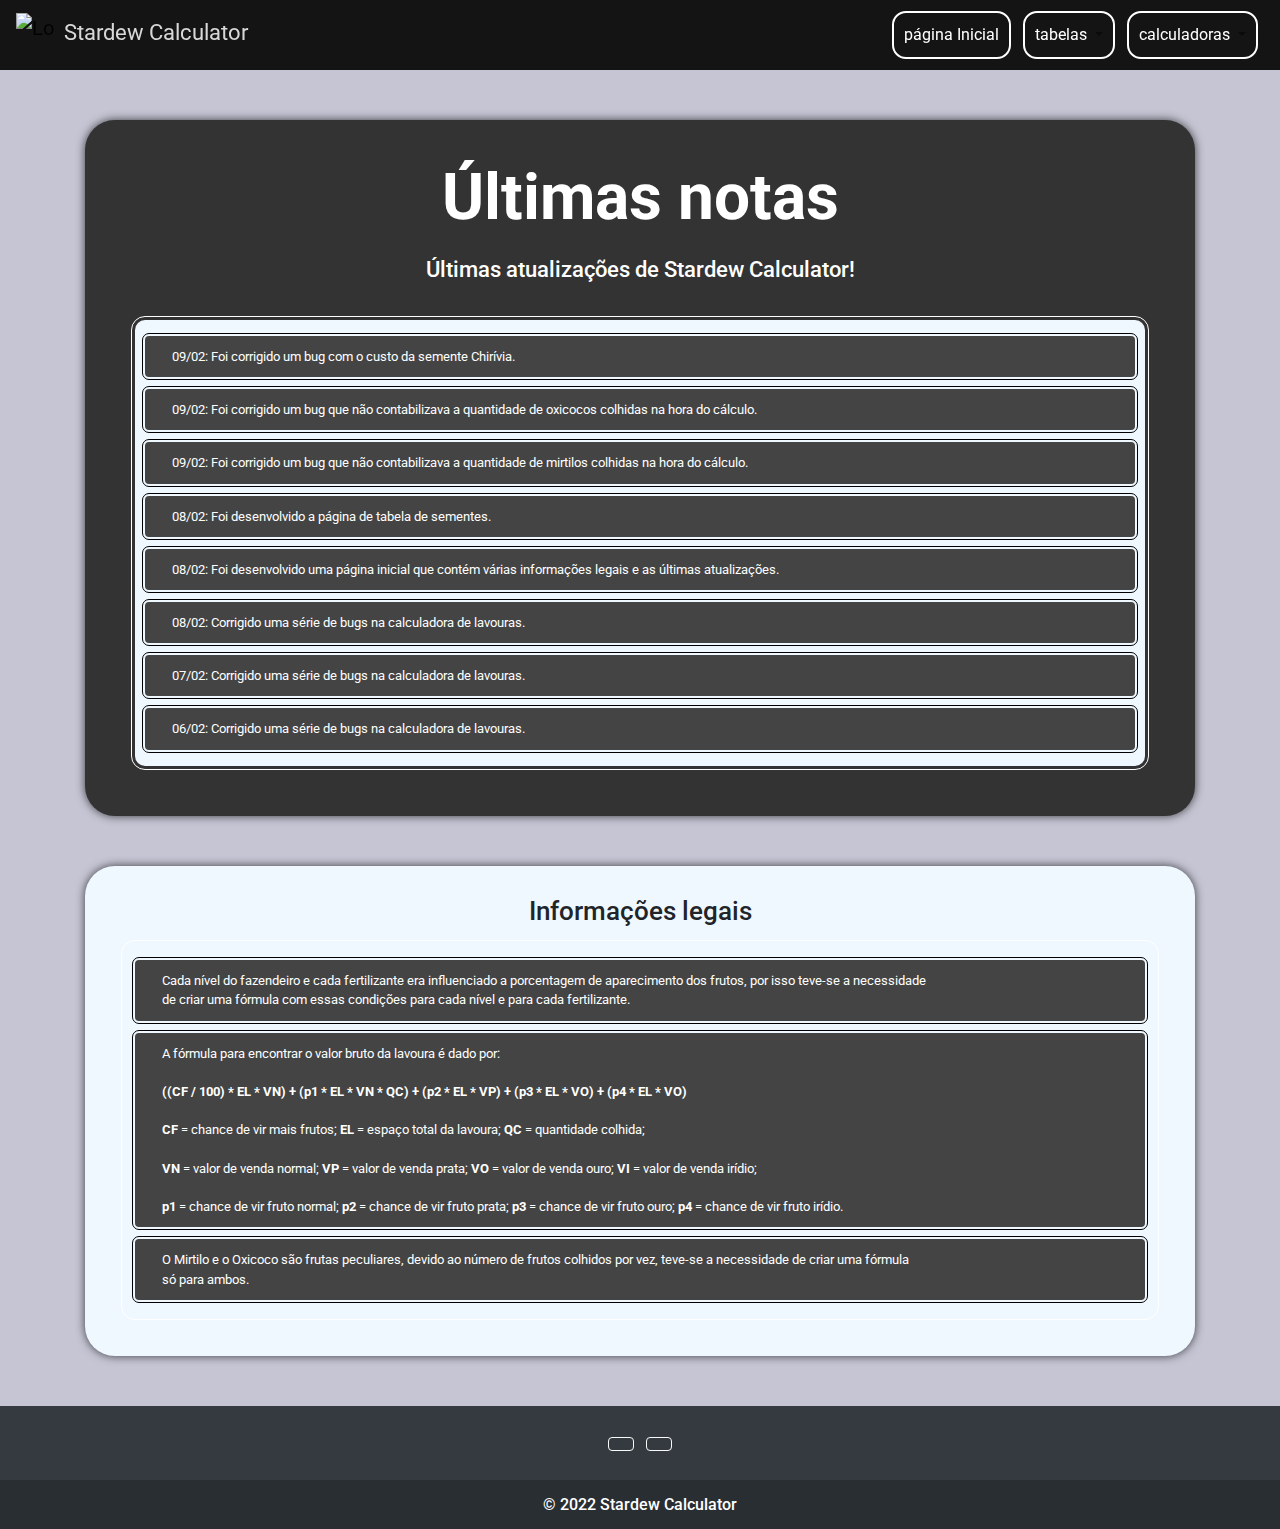
==== index.html @ a1c20a26 "Initial commit" ====
<!doctype html>

<html lang="pt-br">

  <head>

    <title>Página inicial</title>

    <!-- Required meta tags -->
    <meta charset="utf-8">
    <meta name="viewport" content="width=device-width, initial-scale=1, shrink-to-fit=no">
    <meta name="author" content="Samuel Augusto">
    <meta http-equiv="content-language" content="pt-br">
    <meta name="copyright" content="© 2022 Stardew Calculator">
    <meta name="description" content="Informações e últimas notas sobre Stardew Calculator.">
    <meta name="rating" content="general">

    <!-- Bootstrap CSS -->
    <link rel="stylesheet" href="https://stackpath.bootstrapcdn.com/bootstrap/4.3.1/css/bootstrap.min.css" integrity="sha384-ggOyR0iXCbMQv3Xipma34MD+dH/1fQ784/j6cY/iJTQUOhcWr7x9JvoRxT2MZw1T" crossorigin="anonymous">
    <link rel="preconnect" href="https://fonts.googleapis.com">
    <link rel="preconnect" href="https://fonts.gstatic.com" crossorigin>
    <link href="https://fonts.googleapis.com/css2?family=Mochiy+Pop+P+One&family=Mukta:wght@500&family=Roboto:wght@300;400;700&family=Spartan:wght@400;600&display=swap" rel="stylesheet">
    <link rel="shortcut icon" href="https://data.apkshub.com/89/com.chucklefish.stardewvalley/1.3.36.104/icon.png" type="image/x-icon">
    <link rel="stylesheet" href="./texts.css">
    <link rel="stylesheet" href="./components.css">
    <link rel="stylesheet" href="./style.css">

  </head>

  <body onLoad="fundo()">

    <header>

      <nav class="navbar navbar-expand-lg navbar-light" id="navbar">
  
          <a class="navbar-brand" href="#">
  
              <img src="https://data.apkshub.com/89/com.chucklefish.stardewvalley/1.3.36.104/icon.png" alt="Logo galinha" width="38" height="38" class="d-inline-block" id="brandimg"><span id="brandtext">Stardew Calculator</span> 
              
          </a>
  
            <div>
  
              <button class="navbar-toggler" type="button" data-toggle="collapse" data-target="#conteudoNavbarSuportado" aria-controls="conteudoNavbarSuportado" aria-expanded="false" aria-label="Alterna navegação">
                  
                  <span class="navbar-toggler-icon"></span>
  
              </button>
              
              <div class="collapse navbar-collapse " id="conteudoNavbarSuportado">
  
                  <ul class="navbar-nav mr-auto">
  
                    <li class="nav-item active">
  
                      <a class="nav-link" href="index.html"><span class="textnav">página Inicial</span></a>
  
                    </li>
  
                    <li class="nav-item dropdown">
                        
                      <a class="nav-link dropdown-toggle" href="#" id="navbarDropdown" role="button" data-toggle="dropdown" aria-haspopup="true" aria-expanded="false">
  
                          <span class="textnav">tabelas</span>  
  
                      </a>
  
                      <div class="dropdown-menu" aria-labelledby="navbarDropdown">
  
                        <a class="dropdown-item" href="tabelaSemente.html">Sementes
                              
                           </script>
  
                        </a>
  
                        <a class="dropdown-item disabled" href="#">Vinhos</a>
  
                        <a class="dropdown-item disabled" href="#">Itens de animais</a>
  
                      </div>
  
                    </li>
  
                    <li class="nav-item dropdown">
                        
                      <a class="nav-link dropdown-toggle" href="#" id="navbarDropdown" role="button" data-toggle="dropdown" aria-haspopup="true" aria-expanded="false">
  
                          <span class="textnav">calculadoras</span> 
  
                      </a>
  
                      <div class="dropdown-menu" aria-labelledby="navbarDropdown">
  
                        <a class="dropdown-item" href="lavouras.html">Lavouras</a>
  
                        <a class="dropdown-item disabled" href="#">Adega</a>
  
                        <a class="dropdown-item disabled" href="#">Artesão</a>
  
                      </div>
  
                    </li>
  
                  </ul>
  
              </div>
  
          </div>
          
      </nav>
  
    </header>
  
  <!-- ---------------------------------------------------------------------------------------------- -->
  
    <main>
    
      <div class="container">
      
        <div id="box-title">
        
          <h1>Últimas notas</h1>
        
          <h2 id="box-text">Últimas atualizações de Stardew Calculator!</h2>

          <div class="box-release">

            <div class="input-group">

                <span class="input-group-text" id="inputRelease1"><p class="paragraph-box">09/02: Foi corrigido um bug com o custo da semente Chirívia.</p></span>

                <span class="input-group-text" id="inputRelease1"><p class="paragraph-box">09/02: Foi corrigido um bug que não contabilizava a quantidade de oxicocos colhidas na hora do cálculo.</p></span>

                <span class="input-group-text" id="inputRelease1"><p class="paragraph-box">09/02: Foi corrigido um bug que não contabilizava a quantidade de mirtilos colhidas na hora do cálculo.</p></span>

                <span class="input-group-text" id="inputRelease1"><p class="paragraph-box">08/02: Foi desenvolvido a página de tabela de sementes.</p></span>

                <span class="input-group-text" id="inputRelease1"><p class="paragraph-box">08/02: Foi desenvolvido uma página inicial que contém várias informações legais e as últimas atualizações.</p></span>

                <span class="input-group-text" id="inputRelease2"><p class="paragraph-box">08/02: Corrigido uma série de bugs na calculadora de lavouras.</p></span>

                <span class="input-group-text" id="inputRelease3"><p class="paragraph-box">07/02: Corrigido uma série de bugs na calculadora de lavouras.</p></span>

                <span class="input-group-text" id="inputRelease3"><p class="paragraph-box">06/02: Corrigido uma série de bugs na calculadora de lavouras.</p></span>
              
            </div>
            
          </div>
        
        </div>

        <div id="box-section-home">

          <h3>Informações legais</h3>  

          <div class="box-release">

            <div class="input-group">

              <span class="input-group-text" id="inputRelease3"><p class="paragraph">Cada nível do fazendeiro e cada fertilizante era influenciado a porcentagem de aparecimento dos frutos, por isso teve-se a necessidade <br>
              de criar uma fórmula com essas condições para cada nível e para cada fertilizante. </p></span>

              <span class="input-group-text" id="inputRelease1"><p class="paragraph">A fórmula para encontrar o valor bruto da lavoura é dado por: <br><br> <strong> ((CF / 100) * EL * VN) + (p1 * EL * VN * QC) + (p2 * EL * VP)  + (p3 * EL * VO) + (p4 * EL * VO)</strong> <br><br>
              <strong>CF</strong> = chance de vir mais frutos; <strong>EL</strong> = espaço total da lavoura; <strong>QC</strong> = quantidade colhida; <br><br>
              <strong>VN</strong> = valor de venda normal; <strong>VP</strong> = valor de venda prata; <strong>VO</strong> = valor de venda ouro; <strong>VI</strong> = valor de venda irídio; <br><br>
              <strong>p1</strong> = chance de vir fruto normal; <strong>p2</strong> = chance de vir fruto prata; <strong>p3</strong> = chance de vir fruto ouro; <strong>p4</strong> = chance de vir fruto irídio. <br>
              </p></span>

              <span class="input-group-text" id="inputRelease3"><p class="paragraph">O Mirtilo e o Oxicoco são frutas peculiares, devido ao número de frutos colhidos por vez, teve-se a necessidade de criar uma fórmula <br>
              só para ambos.</p></span>

            </div>
            
          </div>

        </div>

      </div>
    
    </main>
  
  <!-- ---------------------------------------------------------------------------------------------- -->
  
    <!-- Rodapé -->
    
    <footer class="bg-dark text-center text-white">

      <!-- Grid container -->
    
      <div class="container p-4 pb-0">
      
        <!-- Section: Social media -->
      
        <section>
        
          <!-- Linkedin -->
        
          <a class="btn btn-outline-light btn-floating m-1" href="https://www.linkedin.com/in/samuel-augusto-0462b1231/" role="button"
        
            ><i class="fab fa-linkedin-in"></i

          ></a>
            
          <!-- Github -->
            
          <a class="btn btn-outline-light btn-floating m-1" href="https://github.com/thisissamuca?tab=repositories" role="button"
            
            ><i class="fab fa-github"></i
            
          ></a>
            
        </section>
      
        <!-- Section: Social media -->
      
      </div>
    
      <!-- Grid container -->
    
      <!-- Copyright -->
    
      <div class="text-center" style="background-color: rgba(0, 0, 0, 0.2);">
      
        <h4>© 2022 Stardew Calculator</h4>
      
      </div>
    
      <!-- Copyright -->
      
    </footer>

    <!-- Optional JavaScript -->
    <!-- jQuery first, then Popper.js, then Bootstrap JS -->
    <script src="https://code.jquery.com/jquery-3.3.1.slim.min.js" integrity="sha384-q8i/X+965DzO0rT7abK41JStQIAqVgRVzpbzo5smXKp4YfRvH+8abtTE1Pi6jizo" crossorigin="anonymous"></script>
    <script src="https://cdnjs.cloudflare.com/ajax/libs/popper.js/1.14.7/umd/popper.min.js" integrity="sha384-UO2eT0CpHqdSJQ6hJty5KVphtPhzWj9WO1clHTMGa3JDZwrnQq4sF86dIHNDz0W1" crossorigin="anonymous"></script>
    <script src="https://stackpath.bootstrapcdn.com/bootstrap/4.3.1/js/bootstrap.min.js" integrity="sha384-JjSmVgyd0p3pXB1rRibZUAYoIIy6OrQ6VrjIEaFf/nJGzIxFDsf4x0xIM+B07jRM" crossorigin="anonymous"></script>
    <script src="https://kit.fontawesome.com/860a76a2c2.js" crossorigin="anonymous"></script>
    <script src="./script.js"></script>

  </body>

</html>
---- texts.css ----
/* Gerais */

/* ------------------------------------------------------------------------------- */

/* TEXTO LINKS NAVBAR*/

ul a {
    font-size: 1rem;
}

/* TEXTOS NAVBAR */

.textnav {
    color: white;
}

.textnav:hover {
    color: black;
}

/* TEXTO LOGO */

#brandtext {
    font-size: 1.4rem;
    margin-left: 10px;
    color: rgb(216, 216, 216);
}

/* ------------------------------------------------------------------------------- */

/* TÍTULO CALCULADORA */

h1 {
    font-size: 4rem;
    font-weight: bold;
    color: white;
    margin: 0;
    padding: 0;
}

/* TEXTO CALCULADORA */

#box-text {
    font-size: 1.4rem;
    color: white;
}

/* TEXTO AUXILIAR */

.paragraph-box {
    color: white;
    font-size: .8rem;
    text-align: center;
    font-style: normal;
}

.paragraph {
    color: white;
    font-size: .8rem;
    text-align: start;
    font-style: normal;
}

/* ------------------------------------------------------------------------------- */

/* TITULO DAS CAIXAS */

h2 {
    text-align: center;
    font-size: 1.6rem;
}

h3 {
    text-align: center;
    font-size: 1.6rem;
}

/* ------------------------------------------------------------------------------- */

/* TEXTO DOS CAMPOS DE ENTRADA E SAIDA */

.input-group-text {
    font-size: auto;
}

p {
    margin: 0px 0px 0px 10px;
    padding: 5px;
    text-align: center;
    font-style: italic;
}

/* ------------------------------------------------------------------------------- */

/* TEXTO FOOTER */

h4 {
    font-size: 1rem;
    justify-content: center;
    text-align: center;
    align-items: center;
    padding: 15px;
}
---- components.css ----
/* Gerais */

/* ------------------------------------------------------------------------------- */

/* CAMPOS NAVBAR */

li {
    border-radius: 10px;
    outline: 2px solid white;
    outline-offset: 2px;
    margin: 5px 10px 5px 10px;
}

li:hover {
    transition: .8s;
    background-color: white;
}

/* ------------------------------------------------------------------------------- */

/* Image logo Navbar */

#brandimg {
    margin-bottom: 6px;
}

/* ------------------------------------------------------------------------------- */

/* Caixa do título */

#box-title {
    display: grid;
    grid-gap: 1.2rem;
    align-content: center;
    text-align: center;
    padding: 2.5rem;
    margin: 120px 0px 50px 0px;
    border-radius: 30px;
    background-color: #333;
    box-shadow: 0px 0px 10px rgba(0, 0, 0, 0.70)
}

/* ------------------------------------------------------------------------------- */

/* CAIXA COM CONTEÚDO (CALCULADORAS) */

#box-section {
    background-color: rgba(164, 252, 255, 0.877);
    padding: 30px;
    border-radius: 30px;
    margin: 0px 0px 50px 0px;
    box-shadow: 0px 0px 10px rgba(0, 0, 0, 0.70);
}

/* CAIXA COM CONTEÚDO (PÁGINAS INICIAL) */

#box-section-home {
    background-color: aliceblue;
    padding: 30px;
    border-radius: 30px;
    margin: 0px 0px 50px 0px;
    box-shadow: 0px 0px 10px rgba(0, 0, 0, 0.70);

}

/* ------------------------------------------------------------------------------- */

/* BOTÃO CALCULAR */

.botao {
    text-align: center;
}

button {
    justify-content: center;
    align-items: center;
    text-align: center;
    width: 60%;
}

button:hover {
    transition: .6s;
}

/* ------------------------------------------------------------------------------- */

/* Campos de Saida */

#inputGroupDay, #inputGroupProfission1, #inputGroupProfession1, #inputGroupProfission2, #inputGroupSeed, #inputGroupLevelCultivo, 
#inputGroupFertilizante, #inputGroupRetentor, #inputGroupFoliar {
    min-width: 50%;
    max-width: 79%;
    text-align: center;
    margin-left: 10px;
}

.input-group-text {
    justify-content: space-between;
}

/* ------------------------------------------------------------------------------- */

/* Modal */

.modal-header {
    display: block;
    justify-content: center;
}

.modal-content {
    border-radius: 30px;
    background-color: rgba(79, 248, 155, 0.95);
    box-shadow: 0px 0px 10px rgba(0, 0, 0, 0.70);
}

.modal-footer {
    display: flex;
    justify-content: center;
}

/* ------------------------------------------------------------------------------- */

/* SOCIAL MEDIA */

.btn {
    transition: .8s;
}

/* ------------------------------------------------------------------------------- */

/* BOTÃO MODAL */

#botao2 {
    background-color: #333;
    border-radius: 10px;
    outline: 1px solid white;
    outline-offset: 3px;
}

#botao2:hover {
    transition: .8s;
    background-color: orangered;
}

/* ------------------------------------------------------------------------------- */

/* TABELA SEMENTES */

thead {
    text-align: center;
    font-weight: bold;
    background-color: #333;
    
}

tr {
    font-size: .95rem;
    text-align: center;
    justify-content: center;
    align-items: center;
    background-color: transparent;
}

th {
    font-size: .8rem;
    font-weight: bolder;
    text-align: center;
    justify-content: center;
    align-items: center;
}

.table {
    border-radius: 30px;
    box-shadow: 0px 0px 10px rgba(0, 0, 0, 0.70);
    margin-bottom: 50px;
    text-align: center;
    justify-content: center;
    align-items: center;
}

/* ------------------------------------------------------------------------------- */
---- style.css ----
/* Gerais */

* {
    box-sizing: border-box;
    margin: 0;
    padding: 0;
    outline: 0;
}
  
html { /*  a cada 1rem será considerado 10px */
  font-size: 62,5%;
}
  
body {
  height: 100vh;
  width: 100vw;
  font-size: 1.1rem;
  font-family: 'Roboto', sans-serif;
  text-rendering: optimizelegibility;
  -webkit-font-smoothing: antialiased;
  background-position: center center;
  background-attachment: scroll;
  background-size: contain;
}

/* ------------------------------------------------------------------------------- */

/* NAVBAR */

header #navbar {
  width: 100%;
  justify-content: space-between;
  overflow:visible;
  background-color: rgba(0, 0, 0, 0.6); /* Large padding which will shrink on scroll (using JS) */
  transition: 0.4s; /* Adds a transition effect when the padding is decreased */
  position: fixed; /* Sticky/fixed navbar */
  top: 0; /* At the top */
  z-index: 99;
  transition: 1s;
}

header #navbar:hover {
  background-color: rgba(0, 0, 0, 0.90);
}

/* ------------------------------------------------------------------------------- */

/* CAMPOS INPUT */

.input-group {
  background-color: aliceblue;
  border-radius: 10px;
  outline: 1px solid white;
  outline-offset: 3px;
  padding: 10px;
  align-content: center;
  justify-content: space-around;
}

/* POSIÇÃO CAMPOS INPUT ENTRADA (CALCULADORAS) */

.entrada {
  margin: 15px;
  padding: 10px;
  border-radius: 20px;
}

/* ------------------------------------------------------------------------------- */

/* CAMPO RELEASE (PÁGINA INICIAL) */

.box-release {
  display: block;
  padding: 10px;
  border-radius: 20px;
}

#inputRelease1, #inputRelease2, #inputRelease3, #inputRelease4, #inputRelease5, #inputRelease6, #inputRelease7,
#inputRelease8, #inputRelease9, #inputRelease10, #inputRelease11, #inputRelease12, #inputRelease13, #inputRelease14,
#inputRelease15, #inputRelease16, #inputRelease17, #inputRelease18, #inputRelease19, #inputRelease20 {
  background-color: #444;
  width: 100%;
  margin: 6px 0px 6px 0px;
  border: 20px;
  outline: 1px solid black;
  outline-offset: 2px;
}

/* ------------------------------------------------------------------------------- */

/* CAMPOS INPUT SAIDA (CALCULADORAS) */

#input1, #input2, #input3, #input4, #input5, #input6, #input7, #input8, #input9, #input10,
#input11, #input12, #input13, #input14, #input15, #input16, #input17, #input18, #input19, #input20,
#input21, #input22, #input23, #input24, #input25, #input26, #input27, #input28, #input29, #input30, #input31 {
  background-color: white;
  border-radius: 10px;
  outline: 1px solid #333;
  outline-offset: 3px;
  padding: 10px;
}

#input1:hover, #input2:hover, #input3:hover, #input4:hover, #input5:hover, #input6:hover, #input7:hover, #input8:hover,
#input9:hover ,#input10:hover, #input11:hover, #input12:hover, #input13:hover, #input14:hover, #input15:hover, #input16:hover,
#input17:hover, #input18:hover, #input19:hover, #input20:hover, #input21:hover, #input22:hover, #input23:hover, #input24:hover, #input25:hover,
#input26:hover, #input27:hover, #input28:hover, #input29:hover, #input30:hover {
  transition: .5s;
  background-color: rgb(127, 252, 102);
}

/* POSIÇÃO CAMPOS INPUT SAIDA (CALCULADORAS)*/

.saida {
  margin: 15px;
  padding: 10px;
  border-radius: 20px;
}

/* ------------------------------------------------------------------------------- */

/* SCROLBAR */

::-webkit-scrollbar {
  width: 10px;
}

::-webkit-scrollbar-track {
  background-color: #333;
}

::-webkit-scrollbar-thumb {
  background-color: white;
  border-radius: 30px;
}

/* ------------------------------------------------------------------------------- */
@media (max-width : 1060) {

  html {
    font-size: 50%;
  }

  header #navbar {
    height: 15vh;
  }

  li {
    border-radius: 10px;
    width: 100px;
    outline: 2px solid white;
    outline-offset: 2px;
    margin: 0px 15px 15px 0px;
    text-align: center;
    justify-content: center;
  }

  ul a {
    font-size: 1.4rem;
  }

  #brandimg {
    width: 35px;
    height: 35px;
    margin-left: 15px;
  }

  .navbar-nav {
    flex-direction: row;
    display: flex;
  }

  .collapse {
    margin-right: 60px;
    margin-bottom: 20px;
    margin-top: 15px;
    height: 20px;
  }

  ul {
    margin-top: 20px;
  }
}

@media (max-width : 884px) {

  .navbar-toggler {
    background-color: orangered;
    width: 50px;
    text-align: center;
    justify-content: center;
    align-items: center;
    position: absolute;
    margin-right: 20px;
    top: 35px;
    right: 0;
  }

  html {
    font-size: 50%;
  }

  header #navbar {
    height: 15vh;
  }

  li {
    border-radius: 10px;
    width: 100px;
    outline: 2px solid white;
    outline-offset: 2px;
    margin: 0px 15px 15px 0px;
    text-align: center;
    justify-content: center;
  }

  .navbar-toggler {
    background-color: orangered;
    width: 50px;
    text-align: center;
    justify-content: center;
    align-items: center;
    position: absolute;
    margin-right: 20px;
    top: 35px;
    right: 0;
  }

  ul a {
    font-size: 1.4rem;
  }

  #brandimg {
    width: 35px;
    height: 35px;
    margin-left: 15px;
  }

  .navbar-nav {
    flex-direction: row;
    display: flex;
  }

  .collapse {
    margin-right: 60px;
    margin-bottom: 20px;
    margin-top: 15px;
    height: 20px;
  }

  ul {
    margin-top: 20px;
  }
}

@media (max-width : 663px) {

  html {
    font-size: 50%;
  }

  .navbar-toggler {
    background-color: orangered;
    width: 50px;
    text-align: center;
    justify-content: center;
    align-items: center;
    position: absolute;
    margin-right: 20px;
    top: 35px;
    right: 0;
  }

  header #navbar {
    height: 20vh;
  }

  #brandimg {
    width: 30px;
    height: 30px;
    margin-left: 15px;
  }

  .navbar-toggler {
    position: absolute;
    margin-right: 20px;
    top: 25px;
    right: 0;
  }
  
  .input-group {
    border-radius: 10px;
    width: 300px;
    outline: 1px solid white;
    outline-offset: 3px;
    margin-left: 60px;
    font-size: 1.4rem;
  }

  #box-title {
    text-align: center;
    margin: 100px 0px 50px 0px;
  }

  #box-section {
    padding: 15px;
    border-radius: 30px;
    margin: 0px 0px 50px 0px;
  }

  #box-section-home {
    padding: 15px;
    border-radius: 30px;
    margin: 0px 0px 50px 0px;
  }

  button {
      width: 70%;
  }

  button:hover {
      transition: .4s;
  }

}

@media (max-width : 531px) {

  header #navbar {
    height: 20vh;
  }

  #brandimg {
    opacity: 0;
  }

  #brandtext {
    opacity: 0;
  }

  .navbar-toggler {
    width: 30px;
    position: absolute;
    margin-right: 20px;
    top: 22px;
    right: 0;
  }

  .input-group {
    width: 400px;
    margin-left: 5px;
  }

  .collapse {
    margin-right: 50px;
    margin-top: 15px;
  }

  ul {
    margin-top: 20px;
  }

  li {
    border-radius: 10px;
    width: 70px;
    outline: 2px solid white;
    outline-offset: 2px;
    margin: 0px 15px 5px 0px;
    text-align: center;
    justify-content: center;
  }

  ul a {
    font-size: .8rem;
  }

  #box-title {
    text-align: center;
    margin: 50px 0px 30px 0px;
  }

  #box-section {
    padding: 15px;
    border-radius: 30px;
    margin: 0px 0px 30px 0px;
  }

  #box-section-home {
    padding: 15px;
    border-radius: 30px;
    margin: 0px 0px 30px 0px;
  }

  button {
      width: 70%;
  }

  button:hover {
      transition: .4s;
  }

}

@media (max-width : 425px) {

  html {
    font-size: 50%;
  }

  #brandimg {
    width: 0px;
    height: 0px;
  }

  #brandtext {
    font-size: 0px;
}

  .input-group {
    border-radius: 10px;
    outline: 1px solid white;
    outline-offset: 3px;
    margin-left: 10px;
    font-size: 1rem;
  } 

  #box-title {
    text-align: center;
    margin: 130px 0px 50px 0px;
  }

  #box-section {
    padding: 15px;
    border-radius: 30px;
    margin: 0px 0px 50px 0px;
  }

  #box-section-home {
    padding: 15px;
    border-radius: 30px;
    margin: 0px 0px 50px 0px;
  }

  button {
      width: 70%;
  }

  button:hover {
      transition: .4s;
  }

  header #navbar {
    height: 15vh;
  }

  li {
    border-radius: 10px;
    width: 100px;
    outline: 2px solid white;
    outline-offset: 2px;
    margin: 0px 18px 0px 0px;
    text-align: center;
    justify-content: center;
    position: absolute;
    top: 50;
    left: 10px;
  }

  .navbar-toggler {
    background-color: orangered;
    width: 30px;
    text-align: center;
    justify-content: center;
    align-items: center;
    position: absolute;
    margin-right: 20px;
    top: 35px;
    right: 0;
  }

  .navbar-nav {
    flex-direction: row;
    display: flex;
  }
}

@media (max-width : 425px) {

  li {
    border-radius: 10px;
    width: 85px;
    outline: 2px solid white;
    outline-offset: 2px;
    margin: 0px 18px 0px 0px;
    text-align: center;
    justify-content: center;
    position: absolute;
    top: 50;
    left: 10px;
  }

  .input-group {
    border-radius: 10px;
    outline: 1px solid white;
    outline-offset: 3px;
    margin-left: -20px;
    font-size: 1rem;
  } 

}

@media (max-width : 320px) {

  .input-group {
    width: 250px;
  }

  li {
    border-radius: 10px;
    width: 65px;
    outline: 2px solid white;
    outline-offset: 2px;
    margin: 0px 18px 0px 0px;
    text-align: center;
    justify-content: center;
    position: absolute;
    top: 50;
    left: 10px;
  }

}
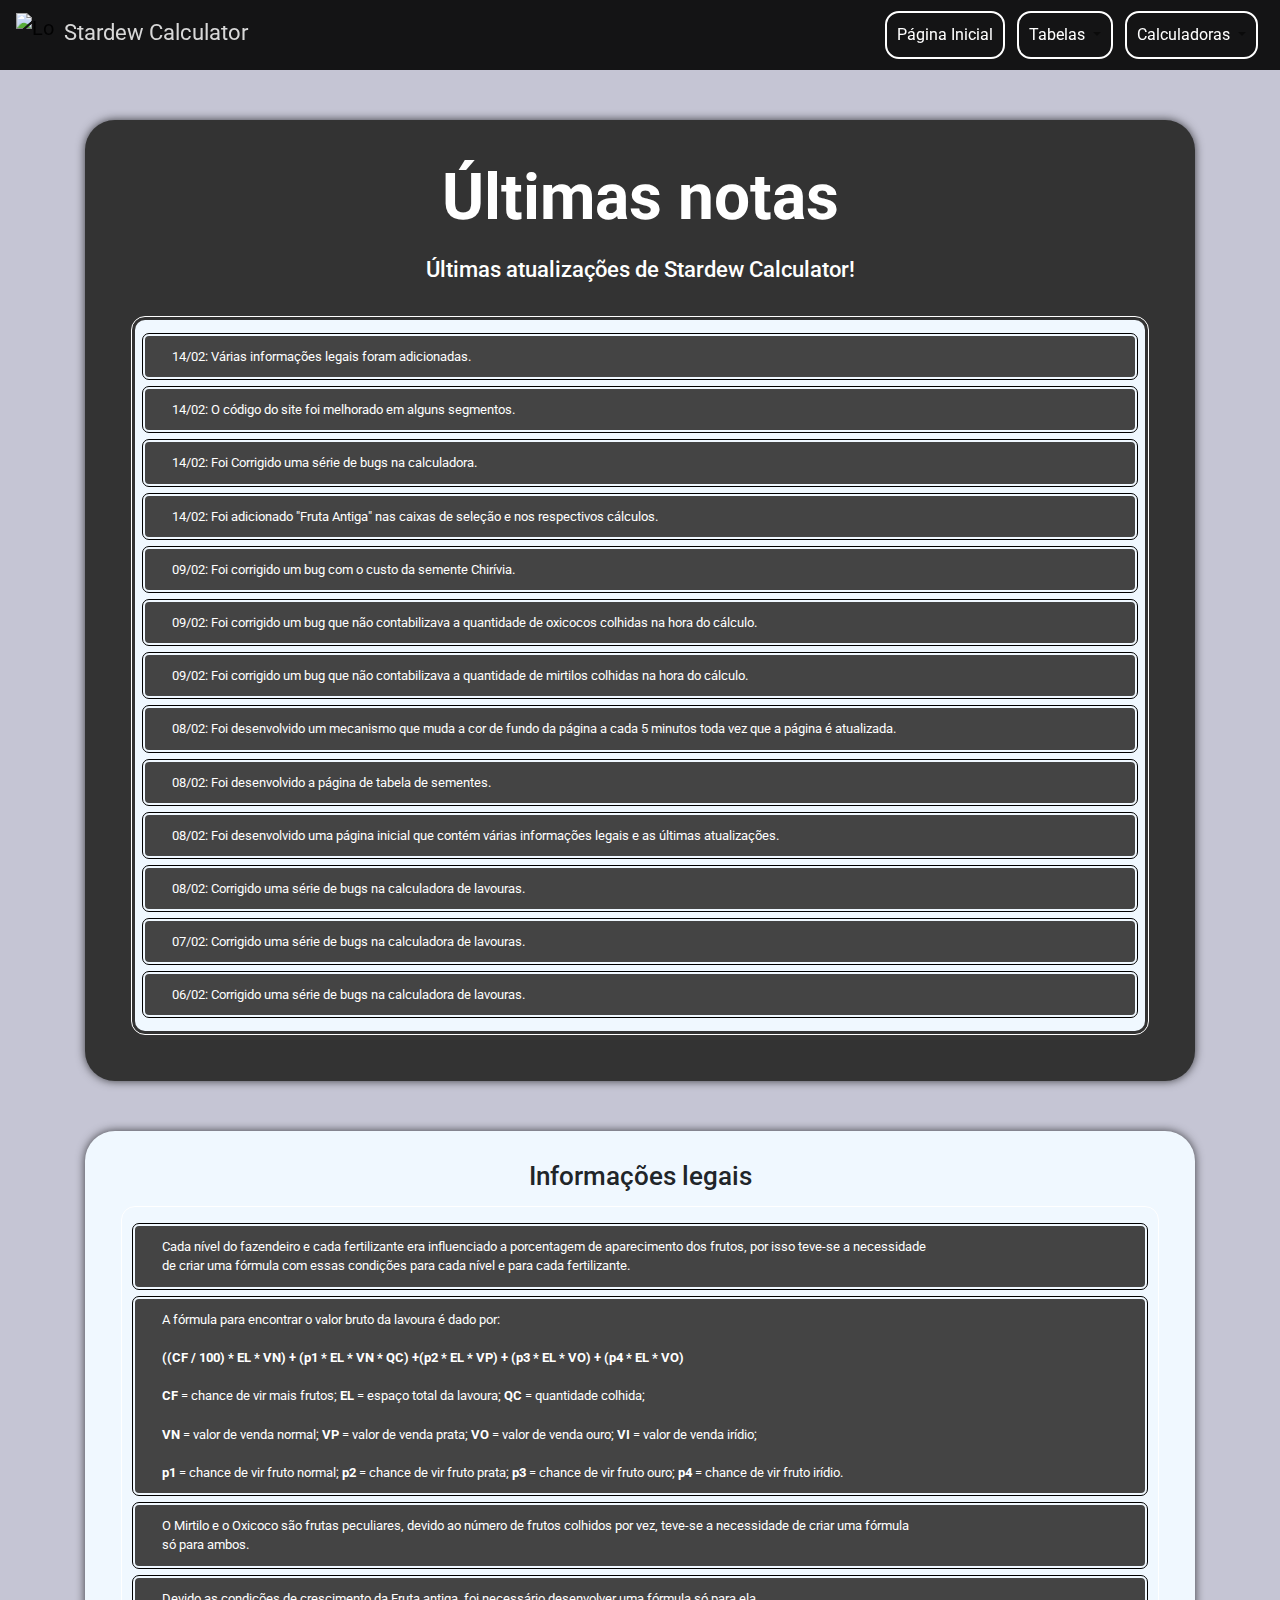
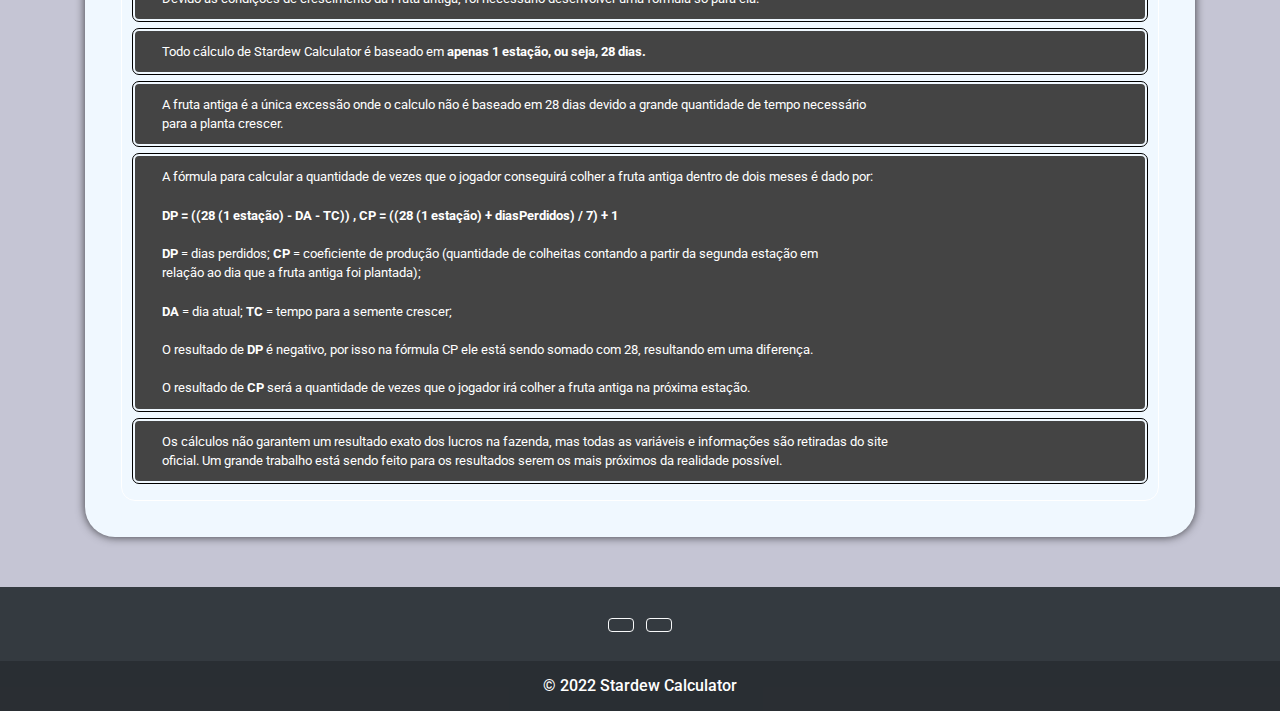
==== commit 4e389b15: "Calculadora Stardew Calculator atualizada.." ====
--- a/index.html
+++ b/index.html
@@ -24,6 +24,10 @@
     <link rel="stylesheet" href="./texts.css">
     <link rel="stylesheet" href="./components.css">
     <link rel="stylesheet" href="./style.css">
+    <link rel="stylesheet" href="./navbar.css">
+    <link rel="stylesheet" href="./responsivity.css">
+    <link rel="stylesheet" href="./paginaInicial.css">
+    <link rel="stylesheet" href="./lavouras.css">
 
   </head>
 
@@ -53,7 +57,7 @@
   
                     <li class="nav-item active">
   
-                      <a class="nav-link" href="index.html"><span class="textnav">página Inicial</span></a>
+                      <a class="nav-link" href="index.html"><span class="textnav">Página Inicial</span></a>
   
                     </li>
   
@@ -61,7 +65,7 @@
                         
                       <a class="nav-link dropdown-toggle" href="#" id="navbarDropdown" role="button" data-toggle="dropdown" aria-haspopup="true" aria-expanded="false">
   
-                          <span class="textnav">tabelas</span>  
+                          <span class="textnav">Tabelas</span>  
   
                       </a>
   
@@ -85,7 +89,7 @@
                         
                       <a class="nav-link dropdown-toggle" href="#" id="navbarDropdown" role="button" data-toggle="dropdown" aria-haspopup="true" aria-expanded="false">
   
-                          <span class="textnav">calculadoras</span> 
+                          <span class="textnav">Calculadoras</span> 
   
                       </a>
   
@@ -127,21 +131,31 @@
 
             <div class="input-group">
 
-                <span class="input-group-text" id="inputRelease1"><p class="paragraph-box">09/02: Foi corrigido um bug com o custo da semente Chirívia.</p></span>
-
-                <span class="input-group-text" id="inputRelease1"><p class="paragraph-box">09/02: Foi corrigido um bug que não contabilizava a quantidade de oxicocos colhidas na hora do cálculo.</p></span>
-
-                <span class="input-group-text" id="inputRelease1"><p class="paragraph-box">09/02: Foi corrigido um bug que não contabilizava a quantidade de mirtilos colhidas na hora do cálculo.</p></span>
-
-                <span class="input-group-text" id="inputRelease1"><p class="paragraph-box">08/02: Foi desenvolvido a página de tabela de sementes.</p></span>
-
-                <span class="input-group-text" id="inputRelease1"><p class="paragraph-box">08/02: Foi desenvolvido uma página inicial que contém várias informações legais e as últimas atualizações.</p></span>
-
-                <span class="input-group-text" id="inputRelease2"><p class="paragraph-box">08/02: Corrigido uma série de bugs na calculadora de lavouras.</p></span>
-
-                <span class="input-group-text" id="inputRelease3"><p class="paragraph-box">07/02: Corrigido uma série de bugs na calculadora de lavouras.</p></span>
-
-                <span class="input-group-text" id="inputRelease3"><p class="paragraph-box">06/02: Corrigido uma série de bugs na calculadora de lavouras.</p></span>
+                <span class="input-group-text" id="inputRelease12"><p class="paragraph-box">14/02: Várias informações legais foram adicionadas.</p></span>
+
+                <span class="input-group-text" id="inputRelease12"><p class="paragraph-box">14/02: O código do site foi melhorado em alguns segmentos.</p></span>
+
+                <span class="input-group-text" id="inputRelease11"><p class="paragraph-box">14/02: Foi Corrigido uma série de bugs na calculadora.</p></span>
+
+                <span class="input-group-text" id="inputRelease10"><p class="paragraph-box">14/02: Foi adicionado "Fruta Antiga" nas caixas de seleção e nos respectivos cálculos.</p></span>
+
+                <span class="input-group-text" id="inputRelease9"><p class="paragraph-box">09/02: Foi corrigido um bug com o custo da semente Chirívia.</p></span>
+
+                <span class="input-group-text" id="inputRelease8"><p class="paragraph-box">09/02: Foi corrigido um bug que não contabilizava a quantidade de oxicocos colhidas na hora do cálculo.</p></span>
+
+                <span class="input-group-text" id="inputRelease7"><p class="paragraph-box">09/02: Foi corrigido um bug que não contabilizava a quantidade de mirtilos colhidas na hora do cálculo.</p></span>
+
+                <span class="input-group-text" id="inputRelease6"><p class="paragraph-box">08/02: Foi desenvolvido um mecanismo que muda a cor de fundo da página a cada 5 minutos toda vez que a página é atualizada.</p></span>
+
+                <span class="input-group-text" id="inputRelease5"><p class="paragraph-box">08/02: Foi desenvolvido a página de tabela de sementes.</p></span>
+
+                <span class="input-group-text" id="inputRelease4"><p class="paragraph-box">08/02: Foi desenvolvido uma página inicial que contém várias informações legais e as últimas atualizações.</p></span>
+
+                <span class="input-group-text" id="inputRelease3"><p class="paragraph-box">08/02: Corrigido uma série de bugs na calculadora de lavouras.</p></span>
+
+                <span class="input-group-text" id="inputRelease2"><p class="paragraph-box">07/02: Corrigido uma série de bugs na calculadora de lavouras.</p></span>
+
+                <span class="input-group-text" id="inputRelease1"><p class="paragraph-box">06/02: Corrigido uma série de bugs na calculadora de lavouras.</p></span>
               
             </div>
             
@@ -157,17 +171,42 @@
 
             <div class="input-group">
 
-              <span class="input-group-text" id="inputRelease3"><p class="paragraph">Cada nível do fazendeiro e cada fertilizante era influenciado a porcentagem de aparecimento dos frutos, por isso teve-se a necessidade <br>
+              <span class="input-group-text" id="inputRelease1"><p class="paragraph">Cada nível do fazendeiro e cada fertilizante era influenciado a porcentagem de aparecimento dos frutos, por isso teve-se a necessidade <br>
               de criar uma fórmula com essas condições para cada nível e para cada fertilizante. </p></span>
 
-              <span class="input-group-text" id="inputRelease1"><p class="paragraph">A fórmula para encontrar o valor bruto da lavoura é dado por: <br><br> <strong> ((CF / 100) * EL * VN) + (p1 * EL * VN * QC) + (p2 * EL * VP)  + (p3 * EL * VO) + (p4 * EL * VO)</strong> <br><br>
+              <span class="input-group-text" id="inputRelease2"><p class="paragraph">
+
+              A fórmula para encontrar o valor bruto da lavoura é dado por: <br><br> <strong> ((CF / 100) * EL * VN) + (p1 * EL * VN * QC) +(p2 * EL * VP)  + (p3 * EL * VO) + (p4 * EL * VO)</strong> <br><br>
               <strong>CF</strong> = chance de vir mais frutos; <strong>EL</strong> = espaço total da lavoura; <strong>QC</strong> = quantidade colhida; <br><br>
               <strong>VN</strong> = valor de venda normal; <strong>VP</strong> = valor de venda prata; <strong>VO</strong> = valor de venda ouro; <strong>VI</strong> = valor de venda irídio; <br><br>
               <strong>p1</strong> = chance de vir fruto normal; <strong>p2</strong> = chance de vir fruto prata; <strong>p3</strong> = chance de vir fruto ouro; <strong>p4</strong> = chance de vir fruto irídio. <br>
-              </p></span>
+              </p>
+            
+              </span>
 
               <span class="input-group-text" id="inputRelease3"><p class="paragraph">O Mirtilo e o Oxicoco são frutas peculiares, devido ao número de frutos colhidos por vez, teve-se a necessidade de criar uma fórmula <br>
               só para ambos.</p></span>
+
+              <span class="input-group-text" id="inputRelease4"><p class="paragraph">Devido as condições de crescimento da Fruta antiga, foi necessário desenvolver uma fórmula só para ela.</p></span>
+
+              <span class="input-group-text" id="inputRelease5"><p class="paragraph">Todo cálculo de Stardew Calculator é baseado em <strong>apenas 1 estação, ou seja, 28 dias.</strong></p></span>
+
+              <span class="input-group-text" id="inputRelease6"><p class="paragraph">A fruta antiga é a única excessão onde o calculo não é baseado em 28 dias devido a grande quantidade de tempo necessário <br> para a planta crescer.</p></span>
+
+              <span class="input-group-text" id="inputRelease7"><p class="paragraph">
+                
+              A fórmula para calcular a quantidade de vezes que o jogador conseguirá colher a fruta antiga dentro de dois meses é dado por: <br><br> 
+                
+              <strong>DP = ((28 (1 estação) - DA - TC)) , CP = ((28 (1 estação) + diasPerdidos) / 7) + 1 </strong> <br><br>
+              <strong>DP</strong> = dias perdidos; <strong>CP</strong> = coeficiente de produção (quantidade de colheitas contando a partir da segunda estação em <br> relação ao dia que a fruta antiga foi plantada); <br><br>
+              <strong>DA</strong> = dia atual; <strong>TC</strong> = tempo para a semente crescer; <br><br>
+              O resultado de <strong>DP</strong> é negativo, por isso na fórmula CP ele está sendo somado com 28, resultando em uma diferença. <br><br>
+              O resultado de <strong>CP</strong> será a quantidade de vezes que o jogador irá colher a fruta antiga na próxima estação.
+              </p>
+            
+              </span>
+
+              <span class="input-group-text" id="inputRelease6"><p class="paragraph">Os cálculos não garantem um resultado exato dos lucros na fazenda, mas todas as variáveis e informações são retiradas do site <br> oficial. Um grande trabalho está sendo feito para os resultados serem os mais próximos da realidade possível.</p></span>
 
             </div>
             
@@ -236,6 +275,8 @@
     <script src="https://stackpath.bootstrapcdn.com/bootstrap/4.3.1/js/bootstrap.min.js" integrity="sha384-JjSmVgyd0p3pXB1rRibZUAYoIIy6OrQ6VrjIEaFf/nJGzIxFDsf4x0xIM+B07jRM" crossorigin="anonymous"></script>
     <script src="https://kit.fontawesome.com/860a76a2c2.js" crossorigin="anonymous"></script>
     <script src="./script.js"></script>
+    <script src="./toggles.js"></script>
+    <script src="./background.js"></script>
 
   </body>
 
--- a/components.css
+++ b/components.css
@@ -1,45 +1,3 @@
-/* Gerais */
-
-/* ------------------------------------------------------------------------------- */
-
-/* CAMPOS NAVBAR */
-
-li {
-    border-radius: 10px;
-    outline: 2px solid white;
-    outline-offset: 2px;
-    margin: 5px 10px 5px 10px;
-}
-
-li:hover {
-    transition: .8s;
-    background-color: white;
-}
-
-/* ------------------------------------------------------------------------------- */
-
-/* Image logo Navbar */
-
-#brandimg {
-    margin-bottom: 6px;
-}
-
-/* ------------------------------------------------------------------------------- */
-
-/* Caixa do título */
-
-#box-title {
-    display: grid;
-    grid-gap: 1.2rem;
-    align-content: center;
-    text-align: center;
-    padding: 2.5rem;
-    margin: 120px 0px 50px 0px;
-    border-radius: 30px;
-    background-color: #333;
-    box-shadow: 0px 0px 10px rgba(0, 0, 0, 0.70)
-}
-
 /* ------------------------------------------------------------------------------- */
 
 /* CAIXA COM CONTEÚDO (CALCULADORAS) */
@@ -50,17 +8,6 @@
     border-radius: 30px;
     margin: 0px 0px 50px 0px;
     box-shadow: 0px 0px 10px rgba(0, 0, 0, 0.70);
-}
-
-/* CAIXA COM CONTEÚDO (PÁGINAS INICIAL) */
-
-#box-section-home {
-    background-color: aliceblue;
-    padding: 30px;
-    border-radius: 30px;
-    margin: 0px 0px 50px 0px;
-    box-shadow: 0px 0px 10px rgba(0, 0, 0, 0.70);
-
 }
 
 /* ------------------------------------------------------------------------------- */
--- a/style.css
+++ b/style.css
@@ -25,22 +25,19 @@
 
 /* ------------------------------------------------------------------------------- */
 
-/* NAVBAR */
+/* SCROLBAR */
 
-header #navbar {
-  width: 100%;
-  justify-content: space-between;
-  overflow:visible;
-  background-color: rgba(0, 0, 0, 0.6); /* Large padding which will shrink on scroll (using JS) */
-  transition: 0.4s; /* Adds a transition effect when the padding is decreased */
-  position: fixed; /* Sticky/fixed navbar */
-  top: 0; /* At the top */
-  z-index: 99;
-  transition: 1s;
+::-webkit-scrollbar {
+  width: 10px;
 }
 
-header #navbar:hover {
-  background-color: rgba(0, 0, 0, 0.90);
+::-webkit-scrollbar-track {
+  background-color: #333;
+}
+
+::-webkit-scrollbar-thumb {
+  background-color: white;
+  border-radius: 30px;
 }
 
 /* ------------------------------------------------------------------------------- */
@@ -67,13 +64,6 @@
 
 /* ------------------------------------------------------------------------------- */
 
-/* CAMPO RELEASE (PÁGINA INICIAL) */
-
-.box-release {
-  display: block;
-  padding: 10px;
-  border-radius: 20px;
-}
 
 #inputRelease1, #inputRelease2, #inputRelease3, #inputRelease4, #inputRelease5, #inputRelease6, #inputRelease7,
 #inputRelease8, #inputRelease9, #inputRelease10, #inputRelease11, #inputRelease12, #inputRelease13, #inputRelease14,
@@ -116,415 +106,4 @@
   border-radius: 20px;
 }
 
-/* ------------------------------------------------------------------------------- */
-
-/* SCROLBAR */
-
-::-webkit-scrollbar {
-  width: 10px;
-}
-
-::-webkit-scrollbar-track {
-  background-color: #333;
-}
-
-::-webkit-scrollbar-thumb {
-  background-color: white;
-  border-radius: 30px;
-}
-
-/* ------------------------------------------------------------------------------- */
-@media (max-width : 1060) {
-
-  html {
-    font-size: 50%;
-  }
-
-  header #navbar {
-    height: 15vh;
-  }
-
-  li {
-    border-radius: 10px;
-    width: 100px;
-    outline: 2px solid white;
-    outline-offset: 2px;
-    margin: 0px 15px 15px 0px;
-    text-align: center;
-    justify-content: center;
-  }
-
-  ul a {
-    font-size: 1.4rem;
-  }
-
-  #brandimg {
-    width: 35px;
-    height: 35px;
-    margin-left: 15px;
-  }
-
-  .navbar-nav {
-    flex-direction: row;
-    display: flex;
-  }
-
-  .collapse {
-    margin-right: 60px;
-    margin-bottom: 20px;
-    margin-top: 15px;
-    height: 20px;
-  }
-
-  ul {
-    margin-top: 20px;
-  }
-}
-
-@media (max-width : 884px) {
-
-  .navbar-toggler {
-    background-color: orangered;
-    width: 50px;
-    text-align: center;
-    justify-content: center;
-    align-items: center;
-    position: absolute;
-    margin-right: 20px;
-    top: 35px;
-    right: 0;
-  }
-
-  html {
-    font-size: 50%;
-  }
-
-  header #navbar {
-    height: 15vh;
-  }
-
-  li {
-    border-radius: 10px;
-    width: 100px;
-    outline: 2px solid white;
-    outline-offset: 2px;
-    margin: 0px 15px 15px 0px;
-    text-align: center;
-    justify-content: center;
-  }
-
-  .navbar-toggler {
-    background-color: orangered;
-    width: 50px;
-    text-align: center;
-    justify-content: center;
-    align-items: center;
-    position: absolute;
-    margin-right: 20px;
-    top: 35px;
-    right: 0;
-  }
-
-  ul a {
-    font-size: 1.4rem;
-  }
-
-  #brandimg {
-    width: 35px;
-    height: 35px;
-    margin-left: 15px;
-  }
-
-  .navbar-nav {
-    flex-direction: row;
-    display: flex;
-  }
-
-  .collapse {
-    margin-right: 60px;
-    margin-bottom: 20px;
-    margin-top: 15px;
-    height: 20px;
-  }
-
-  ul {
-    margin-top: 20px;
-  }
-}
-
-@media (max-width : 663px) {
-
-  html {
-    font-size: 50%;
-  }
-
-  .navbar-toggler {
-    background-color: orangered;
-    width: 50px;
-    text-align: center;
-    justify-content: center;
-    align-items: center;
-    position: absolute;
-    margin-right: 20px;
-    top: 35px;
-    right: 0;
-  }
-
-  header #navbar {
-    height: 20vh;
-  }
-
-  #brandimg {
-    width: 30px;
-    height: 30px;
-    margin-left: 15px;
-  }
-
-  .navbar-toggler {
-    position: absolute;
-    margin-right: 20px;
-    top: 25px;
-    right: 0;
-  }
-  
-  .input-group {
-    border-radius: 10px;
-    width: 300px;
-    outline: 1px solid white;
-    outline-offset: 3px;
-    margin-left: 60px;
-    font-size: 1.4rem;
-  }
-
-  #box-title {
-    text-align: center;
-    margin: 100px 0px 50px 0px;
-  }
-
-  #box-section {
-    padding: 15px;
-    border-radius: 30px;
-    margin: 0px 0px 50px 0px;
-  }
-
-  #box-section-home {
-    padding: 15px;
-    border-radius: 30px;
-    margin: 0px 0px 50px 0px;
-  }
-
-  button {
-      width: 70%;
-  }
-
-  button:hover {
-      transition: .4s;
-  }
-
-}
-
-@media (max-width : 531px) {
-
-  header #navbar {
-    height: 20vh;
-  }
-
-  #brandimg {
-    opacity: 0;
-  }
-
-  #brandtext {
-    opacity: 0;
-  }
-
-  .navbar-toggler {
-    width: 30px;
-    position: absolute;
-    margin-right: 20px;
-    top: 22px;
-    right: 0;
-  }
-
-  .input-group {
-    width: 400px;
-    margin-left: 5px;
-  }
-
-  .collapse {
-    margin-right: 50px;
-    margin-top: 15px;
-  }
-
-  ul {
-    margin-top: 20px;
-  }
-
-  li {
-    border-radius: 10px;
-    width: 70px;
-    outline: 2px solid white;
-    outline-offset: 2px;
-    margin: 0px 15px 5px 0px;
-    text-align: center;
-    justify-content: center;
-  }
-
-  ul a {
-    font-size: .8rem;
-  }
-
-  #box-title {
-    text-align: center;
-    margin: 50px 0px 30px 0px;
-  }
-
-  #box-section {
-    padding: 15px;
-    border-radius: 30px;
-    margin: 0px 0px 30px 0px;
-  }
-
-  #box-section-home {
-    padding: 15px;
-    border-radius: 30px;
-    margin: 0px 0px 30px 0px;
-  }
-
-  button {
-      width: 70%;
-  }
-
-  button:hover {
-      transition: .4s;
-  }
-
-}
-
-@media (max-width : 425px) {
-
-  html {
-    font-size: 50%;
-  }
-
-  #brandimg {
-    width: 0px;
-    height: 0px;
-  }
-
-  #brandtext {
-    font-size: 0px;
-}
-
-  .input-group {
-    border-radius: 10px;
-    outline: 1px solid white;
-    outline-offset: 3px;
-    margin-left: 10px;
-    font-size: 1rem;
-  } 
-
-  #box-title {
-    text-align: center;
-    margin: 130px 0px 50px 0px;
-  }
-
-  #box-section {
-    padding: 15px;
-    border-radius: 30px;
-    margin: 0px 0px 50px 0px;
-  }
-
-  #box-section-home {
-    padding: 15px;
-    border-radius: 30px;
-    margin: 0px 0px 50px 0px;
-  }
-
-  button {
-      width: 70%;
-  }
-
-  button:hover {
-      transition: .4s;
-  }
-
-  header #navbar {
-    height: 15vh;
-  }
-
-  li {
-    border-radius: 10px;
-    width: 100px;
-    outline: 2px solid white;
-    outline-offset: 2px;
-    margin: 0px 18px 0px 0px;
-    text-align: center;
-    justify-content: center;
-    position: absolute;
-    top: 50;
-    left: 10px;
-  }
-
-  .navbar-toggler {
-    background-color: orangered;
-    width: 30px;
-    text-align: center;
-    justify-content: center;
-    align-items: center;
-    position: absolute;
-    margin-right: 20px;
-    top: 35px;
-    right: 0;
-  }
-
-  .navbar-nav {
-    flex-direction: row;
-    display: flex;
-  }
-}
-
-@media (max-width : 425px) {
-
-  li {
-    border-radius: 10px;
-    width: 85px;
-    outline: 2px solid white;
-    outline-offset: 2px;
-    margin: 0px 18px 0px 0px;
-    text-align: center;
-    justify-content: center;
-    position: absolute;
-    top: 50;
-    left: 10px;
-  }
-
-  .input-group {
-    border-radius: 10px;
-    outline: 1px solid white;
-    outline-offset: 3px;
-    margin-left: -20px;
-    font-size: 1rem;
-  } 
-
-}
-
-@media (max-width : 320px) {
-
-  .input-group {
-    width: 250px;
-  }
-
-  li {
-    border-radius: 10px;
-    width: 65px;
-    outline: 2px solid white;
-    outline-offset: 2px;
-    margin: 0px 18px 0px 0px;
-    text-align: center;
-    justify-content: center;
-    position: absolute;
-    top: 50;
-    left: 10px;
-  }
-
-}+/* ------------------------------------------------------------------------------- */--- a/navbar.css
+++ b/navbar.css
@@ -0,0 +1,45 @@
+/* ------------------------------------------------------------------------------- */
+
+/* NAVBAR */
+
+header #navbar {
+    width: 100%;
+    justify-content: space-between;
+    overflow:visible;
+    background-color: rgba(0, 0, 0, 0.6); /* Large padding which will shrink on scroll (using JS) */
+    transition: 0.4s; /* Adds a transition effect when the padding is decreased */
+    position: fixed; /* Sticky/fixed navbar */
+    top: 0; /* At the top */
+    z-index: 99;
+    transition: 1s;
+  }
+  
+  header #navbar:hover {
+    background-color: rgba(0, 0, 0, 0.90);
+  }
+
+/* ------------------------------------------------------------------------------- */
+
+/* CAMPOS NAVBAR */
+
+li {
+  border-radius: 10px;
+  outline: 2px solid white;
+  outline-offset: 2px;
+  margin: 5px 10px 5px 10px;
+}
+
+li:hover {
+  transition: .8s;
+  background-color: white;
+}
+
+/* ------------------------------------------------------------------------------- */
+
+/* Image logo Navbar */
+
+#brandimg {
+  margin-bottom: 6px;
+}
+
+/* ------------------------------------------------------------------------------- */--- a/responsivity.css
+++ b/responsivity.css
@@ -0,0 +1,396 @@
+/* ------------------------------------------------------------------------------- */
+
+@media (max-width : 1060) {
+
+    html {
+      font-size: 50%;
+    }
+  
+    header #navbar {
+      height: 15vh;
+    }
+  
+    li {
+      border-radius: 10px;
+      width: 100px;
+      outline: 2px solid white;
+      outline-offset: 2px;
+      margin: 0px 15px 15px 0px;
+      text-align: center;
+      justify-content: center;
+    }
+  
+    ul a {
+      font-size: 1.4rem;
+    }
+  
+    #brandimg {
+      width: 35px;
+      height: 35px;
+      margin-left: 15px;
+    }
+  
+    .navbar-nav {
+      flex-direction: row;
+      display: flex;
+    }
+  
+    .collapse {
+      margin-right: 60px;
+      margin-bottom: 20px;
+      margin-top: 15px;
+      height: 20px;
+    }
+  
+    ul {
+      margin-top: 20px;
+    }
+}
+  
+@media (max-width : 884px) {
+  
+    .navbar-toggler {
+      background-color: orangered;
+      width: 50px;
+      text-align: center;
+      justify-content: center;
+      align-items: center;
+      position: absolute;
+      margin-right: 20px;
+      top: 35px;
+      right: 0;
+    }
+  
+    html {
+      font-size: 50%;
+    }
+  
+    header #navbar {
+      height: 15vh;
+    }
+  
+    li {
+      border-radius: 10px;
+      width: 100px;
+      outline: 2px solid white;
+      outline-offset: 2px;
+      margin: 0px 15px 15px 0px;
+      text-align: center;
+      justify-content: center;
+    }
+  
+    .navbar-toggler {
+      background-color: orangered;
+      width: 50px;
+      text-align: center;
+      justify-content: center;
+      align-items: center;
+      position: absolute;
+      margin-right: 20px;
+      top: 35px;
+      right: 0;
+    }
+  
+    ul a {
+      font-size: 1.4rem;
+    }
+  
+    #brandimg {
+      width: 35px;
+      height: 35px;
+      margin-left: 15px;
+    }
+  
+    .navbar-nav {
+      flex-direction: row;
+      display: flex;
+    }
+  
+    .collapse {
+      margin-right: 60px;
+      margin-bottom: 20px;
+      margin-top: 15px;
+      height: 20px;
+    }
+  
+    ul {
+      margin-top: 20px;
+    }
+}
+  
+@media (max-width : 663px) {
+  
+    html {
+      font-size: 50%;
+    }
+  
+    .navbar-toggler {
+      background-color: orangered;
+      width: 50px;
+      text-align: center;
+      justify-content: center;
+      align-items: center;
+      position: absolute;
+      margin-right: 20px;
+      top: 35px;
+      right: 0;
+    }
+  
+    header #navbar {
+      height: 20vh;
+    }
+  
+    #brandimg {
+      width: 30px;
+      height: 30px;
+      margin-left: 15px;
+    }
+  
+    .navbar-toggler {
+      position: absolute;
+      margin-right: 20px;
+      top: 25px;
+      right: 0;
+    }
+    
+    .input-group {
+      border-radius: 10px;
+      width: 300px;
+      outline: 1px solid white;
+      outline-offset: 3px;
+      margin-left: 60px;
+      font-size: 1.4rem;
+    }
+  
+    #box-title {
+      text-align: center;
+      margin: 100px 0px 50px 0px;
+    }
+  
+    #box-section {
+      padding: 15px;
+      border-radius: 30px;
+      margin: 0px 0px 50px 0px;
+    }
+  
+    #box-section-home {
+      padding: 15px;
+      border-radius: 30px;
+      margin: 0px 0px 50px 0px;
+    }
+  
+    button {
+        width: 70%;
+    }
+  
+    button:hover {
+        transition: .4s;
+    }
+  
+}
+  
+@media (max-width : 531px) {
+  
+    header #navbar {
+      height: 20vh;
+    }
+  
+    #brandimg {
+      opacity: 0;
+    }
+  
+    #brandtext {
+      opacity: 0;
+    }
+  
+    .navbar-toggler {
+      width: 30px;
+      position: absolute;
+      margin-right: 20px;
+      top: 22px;
+      right: 0;
+    }
+  
+    .input-group {
+      width: 400px;
+      margin-left: 5px;
+    }
+  
+    .collapse {
+      margin-right: 50px;
+      margin-top: 15px;
+    }
+  
+    ul {
+      margin-top: 20px;
+    }
+  
+    li {
+      border-radius: 10px;
+      width: 70px;
+      outline: 2px solid white;
+      outline-offset: 2px;
+      margin: 0px 15px 5px 0px;
+      text-align: center;
+      justify-content: center;
+    }
+  
+    ul a {
+      font-size: .8rem;
+    }
+  
+    #box-title {
+      text-align: center;
+      margin: 50px 0px 30px 0px;
+    }
+  
+    #box-section {
+      padding: 15px;
+      border-radius: 30px;
+      margin: 0px 0px 30px 0px;
+    }
+  
+    #box-section-home {
+      padding: 15px;
+      border-radius: 30px;
+      margin: 0px 0px 30px 0px;
+    }
+  
+    button {
+        width: 70%;
+    }
+  
+    button:hover {
+        transition: .4s;
+    }
+  
+}
+  
+@media (max-width : 425px) {
+  
+    html {
+      font-size: 50%;
+    }
+  
+    #brandimg {
+      width: 0px;
+      height: 0px;
+    }
+  
+    #brandtext {
+      font-size: 0px;
+  }
+  
+    .input-group {
+      border-radius: 10px;
+      outline: 1px solid white;
+      outline-offset: 3px;
+      margin-left: 10px;
+      font-size: 1rem;
+    } 
+  
+    #box-title {
+      text-align: center;
+      margin: 130px 0px 50px 0px;
+    }
+  
+    #box-section {
+      padding: 15px;
+      border-radius: 30px;
+      margin: 0px 0px 50px 0px;
+    }
+  
+    #box-section-home {
+      padding: 15px;
+      border-radius: 30px;
+      margin: 0px 0px 50px 0px;
+    }
+  
+    button {
+        width: 70%;
+    }
+  
+    button:hover {
+        transition: .4s;
+    }
+  
+    header #navbar {
+      height: 15vh;
+    }
+  
+    li {
+      border-radius: 10px;
+      width: 100px;
+      outline: 2px solid white;
+      outline-offset: 2px;
+      margin: 0px 18px 0px 0px;
+      text-align: center;
+      justify-content: center;
+      position: absolute;
+      top: 50;
+      left: 10px;
+    }
+  
+    .navbar-toggler {
+      background-color: orangered;
+      width: 30px;
+      text-align: center;
+      justify-content: center;
+      align-items: center;
+      position: absolute;
+      margin-right: 20px;
+      top: 35px;
+      right: 0;
+    }
+  
+    .navbar-nav {
+      flex-direction: row;
+      display: flex;
+    }
+}
+  
+@media (max-width : 425px) {
+  
+    li {
+      border-radius: 10px;
+      width: 85px;
+      outline: 2px solid white;
+      outline-offset: 2px;
+      margin: 0px 18px 0px 0px;
+      text-align: center;
+      justify-content: center;
+      position: absolute;
+      top: 50;
+      left: 10px;
+    }
+  
+    .input-group {
+      border-radius: 10px;
+      outline: 1px solid white;
+      outline-offset: 3px;
+      margin-left: -20px;
+      font-size: 1rem;
+    } 
+  
+}
+  
+@media (max-width : 320px) {
+  
+    .input-group {
+      width: 250px;
+    }
+  
+    li {
+      border-radius: 10px;
+      width: 65px;
+      outline: 2px solid white;
+      outline-offset: 2px;
+      margin: 0px 18px 0px 0px;
+      text-align: center;
+      justify-content: center;
+      position: absolute;
+      top: 50;
+      left: 10px;
+    }
+  
+}--- a/paginaInicial.css
+++ b/paginaInicial.css
@@ -0,0 +1,34 @@
+/* ------------------------------------------------------------------------------- */
+
+/* CAMPO RELEASE (PÁGINA INICIAL) */
+
+.box-release {
+    display: block;
+    padding: 10px;
+    border-radius: 20px;
+  }
+  
+#inputRelease1, #inputRelease2, #inputRelease3, #inputRelease4, #inputRelease5, #inputRelease6, #inputRelease7,
+#inputRelease8, #inputRelease9, #inputRelease10, #inputRelease11, #inputRelease12, #inputRelease13, #inputRelease14,
+#inputRelease15, #inputRelease16, #inputRelease17, #inputRelease18, #inputRelease19, #inputRelease20 {
+  background-color: #444;
+  width: 100%;
+  margin: 6px 0px 6px 0px;
+  border: 20px;
+  outline: 1px solid black;
+  outline-offset: 2px;
+}
+
+/* ------------------------------------------------------------------------------- */
+
+/* CAIXA COM CONTEÚDO (PÁGINAS INICIAL) */
+
+#box-section-home {
+  background-color: aliceblue;
+  padding: 30px;
+  border-radius: 30px;
+  margin: 0px 0px 50px 0px;
+  box-shadow: 0px 0px 10px rgba(0, 0, 0, 0.70);
+}
+
+/* ------------------------------------------------------------------------------- */--- a/lavouras.css
+++ b/lavouras.css
@@ -0,0 +1,27 @@
+/* ------------------------------------------------------------------------------- */
+
+/* Caixa do título */
+
+#box-title {
+    display: grid;
+    grid-gap: 1.2rem;
+    align-content: center;
+    text-align: center;
+    padding: 2.5rem;
+    margin: 120px 0px 50px 0px;
+    border-radius: 30px;
+    background-color: #333;
+    box-shadow: 0px 0px 10px rgba(0, 0, 0, 0.70)
+}
+
+/* Caixa de informações */
+
+#box {
+    align-content: center;
+    text-align: center;
+    padding: 2.5rem;
+    margin: 50px 0px 50px 0px;
+    border-radius: 30px;
+    background-color: #333;
+    box-shadow: 0px 0px 10px rgba(0, 0, 0, 0.70)
+}